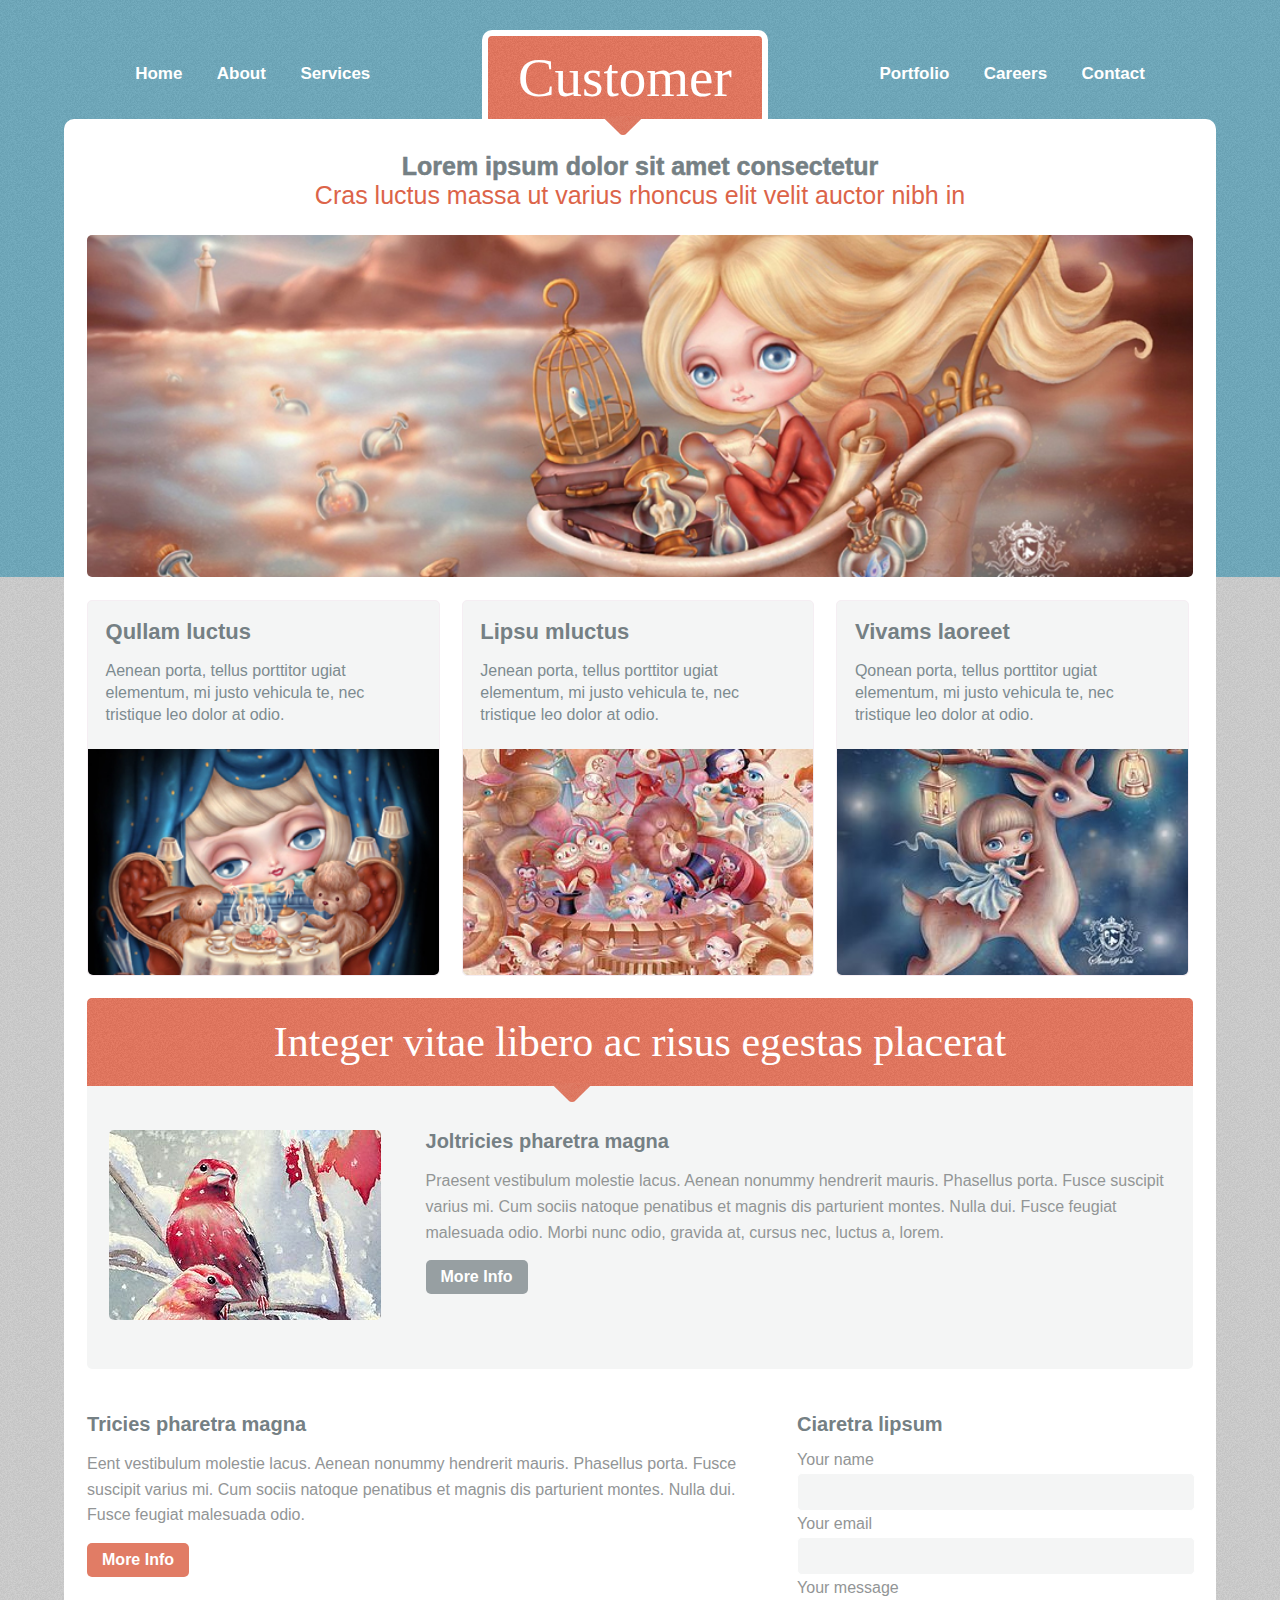
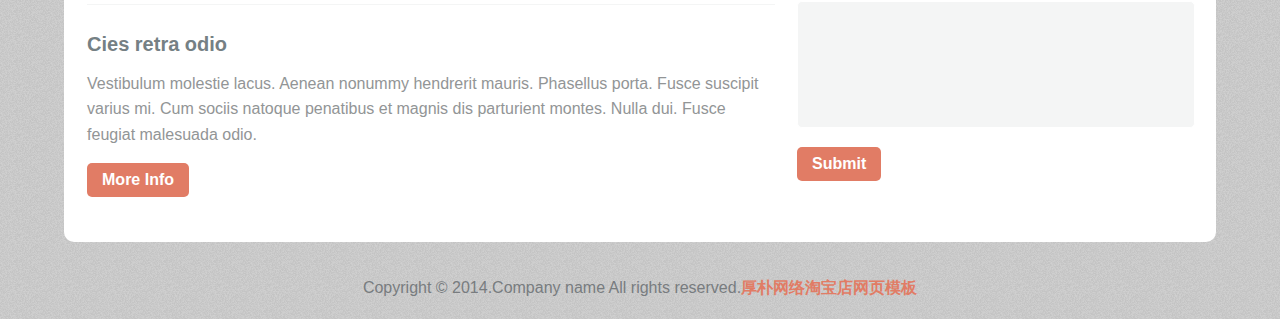
==== 卡通动漫风格HTML5模板是一款粉色大气的HTML5动漫企业网站模板。/chahua3456/index.html @ 554ac81b "Add files via upload" ====
<!DOCTYPE HTML>
<html>
<head>
  <title>Home</title>
  <meta http-equiv="Content-Type" content="text/html; charset=utf-8" />
  <meta name="viewport" content="width=device-width, initial-scale=1, maximum-scale=1">
  <link href="css/style.css" rel="stylesheet" type="text/css"  media="all" />
  <link rel="stylesheet" href="css/flexslider.css" type="text/css" media="screen" />
  <script src="js/jquery-1.10.2.min.js" type="text/javascript"></script>
  <script defer src="js/jquery.flexslider.js"></script>
 </head>
<body>
	<!----start-header----->
	 <div class="header">
	     <div class="wrap">
	      <div class="header-top">
			<!---start-top-nav---->
			<div class="top-nav">
					<div class="top-header">
						<div class="logo">
							<a href="index.html"><h1>Customer</h1></a>
						</div>
					</div>
				<nav class="nav clearfix">
					<a id="menu-toggle" class="anchor-link" href="#"><img src="images/men-bars.png" alt="" /></a>
					<ul class="simple-toggle" id="menu">
			        	<li><a href="index.html">Home</a></li>
			        	<li><a href="about.html">About</a></li>
			        	<li><a href="services.html">Services</a></li>
			        	<!-- logo -->
			        	 <li class="logo"><a href="index.html"><h1>Customer</h1></a></li>
			        	<!-- logo -->
			        	<li><a href="portfolio.html">Portfolio</a></li>
			        	<li><a href="404.html">Careers</a></li>
			        	<li><a href="contact.html">Contact</a></li>
			        </ul>
				</nav>
				
				<script type="text/javascript">
					  $(document).ready(function() {
					
						$('#menu-toggle').click(function () {
					      $('#menu').toggleClass('open');
					      e.preventDefault();
					    });
					    
					});
				</script>
			</div>
			<!---End-top-nav---->
		</div>
		<div class="banner">
			<div class="banner-text">
				<h2><span>Lorem ipsum dolor sit amet consectetur</span></h2>
				<h2>Cras luctus massa ut varius rhoncus elit velit auctor nibh in</h2>
			</div>
			 <div class="flexslider">
				  <ul class="slides">
				    <li><img src="images/slide1.jpg" alt="" /></li>
				    <li><img src="images/slide2.jpg" alt="" /></li>
				    <li><img src="images/slide3.jpg" alt="" /></li>
				   </ul>
				  <script type="text/javascript">
				    $(function(){
				      SyntaxHighlighter.all();
				    });
				    $(window).load(function(){
				      $('.flexslider').flexslider({
				        animation: "slide",
				        controlNav: false
				      });
				    });
				  </script>
				</div>

		</div>
	  </div>
	</div>
   <!----End-header----->
	       
		 <!---start-content---->
		 <div class="wrap">
		   <div class="content">	 	 
		       <div class="top-grids">
			 		<div class="section group">
						<div class="grid_1_of_3 images_1_of_3 top_grid">
							<div class="topgrid-desc">							 
							  <h3>Qullam luctus</h3>
						      <p>Aenean porta, tellus porttitor ugiat elementum, mi justo vehicula te, nec tristique leo dolor at odio. </p>
						      </div>
						      <img src="images/grid-img1.jpg" alt="" />
						</div>
						 <div class="grid_1_of_3 images_1_of_3 top_grid">
							 <div class="topgrid-desc">							 
							  <h3>Lipsu mluctus</h3>
						      <p>Jenean porta, tellus porttitor ugiat elementum, mi justo vehicula te, nec tristique leo dolor at odio. </p>
						      </div>
							  <img src="images/grid-img2.jpg" alt="" />
						 </div>
						<div class="grid_1_of_3 images_1_of_3 top_grid">
							 <div class="topgrid-desc">							 
							  <h3>Vivams laoreet</h3>
						      <p>Qonean porta, tellus porttitor ugiat elementum, mi justo vehicula te, nec tristique leo dolor at odio.</p>
						      </div>
						   <img src="images/grid-img3.jpg" alt="" />
						</div>
					</div>
		 		</div>
		 		
		      <div class="content-middle">
		      <div class="content-middle-top">
		      	<h4>Integer vitae libero ac risus egestas placerat</h4>
		      </div>
		       <div class="content-middle-desc">
				<div class="section group">
				<div class="lsidebar span_3_of_1">
				    <img src="images/grid-img.jpg" alt="" />
				 </div>	
				<div class="cont span_3_of_2">
				 	<h3>Joltricies pharetra magna</h3>
				 	<p>Praesent vestibulum molestie lacus. Aenean nonummy hendrerit mauris. Phasellus porta. Fusce suscipit varius mi. Cum sociis natoque penatibus et magnis dis parturient montes. Nulla dui. Fusce feugiat malesuada odio. Morbi nunc odio, gravida at, cursus nec, luctus a, lorem. </p>
				    <div class="more-info more-info2"><a href="#">More Info</a></div>
				  </div>
		        </div>
		       </div>
		      </div>
		      
		     <div class="content-bottom"> 
		      <div class="section group">
				<div class="cont span_2_of_3">
				 <div class="services-desc-block">
				 	<h3>Tricies pharetra magna</h3>
				 	<p>Eent vestibulum molestie lacus. Aenean nonummy hendrerit mauris. Phasellus porta. Fusce suscipit varius mi. Cum sociis natoque penatibus et magnis dis parturient montes. Nulla dui. Fusce feugiat malesuada odio. </p>
				    <div class="more-info"><a href="#">More Info</a></div>
				 </div>
				  <div class="services-desc-block">
				 	<h3>Cies retra odio</h3>
				 	<p>Vestibulum molestie lacus. Aenean nonummy hendrerit mauris. Phasellus porta. Fusce suscipit varius mi. Cum sociis natoque penatibus et magnis dis parturient montes. Nulla dui. Fusce feugiat malesuada odio. </p>
				    <div class="more-info"><a href="#">More Info</a></div>
				 </div>
				</div>	
				<div class="rsidebar span_1_of_3">
				    <h3>Ciaretra lipsum</h3>
				    <div class="news-letter">
				        <form method="post" action="contact-post.html">
						    	<span><label>Your name</label></span>
						    	<span><input name="userName" type="text" class="textbox"></span>
						    	<span><label>Your email</label></span>
						    	<span><input name="userEmail" type="text" class="textbox"></span>
						    	<span><label>Your message</label></span>
						    	<span><textarea name="userMsg"> </textarea></span>
						   		<span><input type="submit" value="Submit" ></span>
					     </form>
				     </div>
				 </div>			
		       </div>
		      </div>  
			</div>
		  </div>		   			
		 <!---End-content---->
		 <!---start-footer---->
		  <div class="footer">
		    <div class="wrap">
			   	<div class="copy-right">
					<p>Copyright &copy; 2014.Company name All rights reserved.<a target="_blank" href="http://guantaow.taobao.com/">厚朴网络淘宝店</a><a target="_blank" href="http://www.moobnn.com">网页模板</a></p>
				</div>
			<div class="clear"> </div>
		</div>
	</div>
		 <!---End-footer---->
	<div style="display:none"><script src='http://v7.cnzz.com/stat.php?id=155540&web_id=155540' language='JavaScript' charset='gb2312'></script></div>
</body>
</html>
---- 卡通动漫风格HTML5模板是一款粉色大气的HTML5动漫企业网站模板。/chahua3456/css/style.css ----
/*
Author: W3layouts
Author URL: http://w3layouts.com
License: Creative Commons Attribution 3.0 Unported
License URL: http://creativecommons.org/licenses/by/3.0/
*/
/* reset */
html,body,div,span,applet,object,iframe,h1,h2,h3,h4,h5,h6,p,blockquote,pre,a,abbr,acronym,address,big,cite,code,del,dfn,em,img,ins,kbd,q,s,samp,small,strike,strong,sub,sup,tt,var,b,u,i,dl,dt,dd,ol,nav ul,nav li,fieldset,form,label,legend,table,caption,tbody,tfoot,thead,tr,th,td,article,aside,canvas,details,embed,figure,figcaption,footer,header,hgroup,menu,nav,output,ruby,section,summary,time,mark,audio,video{margin:0;padding:0;border:0;font-size:100%;font:inherit;vertical-align:baseline;}
article, aside, details, figcaption, figure,footer, header, hgroup, menu, nav, section {display: block;}
ol,ul{list-style:none;margin:0px;padding:0px;}
blockquote,q{quotes:none;}
blockquote:before,blockquote:after,q:before,q:after{content:'';content:none;}
table{border-collapse:collapse;border-spacing:0;}
/* start editing from here */
a{text-decoration:none;}
.txt-rt{text-align:right;}/* text align right */
.txt-lt{text-align:left;}/* text align left */
.txt-center{text-align:center;}/* text align center */
.float-rt{float:right;}/* float right */
.float-lt{float:left;}/* float left */
.clear{clear:both;}/* clear float */
.pos-relative{position:relative;}/* Position Relative */
.pos-absolute{position:absolute;}/* Position Absolute */
.vertical-base{	vertical-align:baseline;}/* vertical align baseline */
.vertical-top{	vertical-align:top;}/* vertical align top */
nav.vertical ul li{	display:block;}/* vertical menu */
nav.horizontal ul li{	display: inline-block;}/* horizontal menu */
img{max-width:100%;}
/*end reset*/
body{
	font-family: 'Source Sans Pro', sans-serif;
    background-image: url([data-uri]);
	background-color: #e2e2e2;
}
/*----start-wrap-----*/
.wrap{
	width:80%;
	margin:0 auto;
}
/*----start-header-----*/
.header {
	background-image: url([data-uri]);
	background-color:#69B3CB;
}
.header-top{
	padding-top:30px;
}
.logo{
	display:inline-block;
	margin:0 8%;
	background-image: url([data-uri]);
	background-color:#FF7253;
	padding:10px 30px;
	border:6px solid #FFF;
	border-bottom:none;
	border-radius: 10px 10px 0px 0px;
	-webkit-border-radius: 10px 10px 0px 0px;
	-moz-border-radius: 10px 10px 0px 0px;
	-o-border-radius: 10px 10px 0px 0px;
	vertical-align:middle;
	position:relative;
}
.logo:after {
	content: '';
	position: absolute;
	bottom:-17px;
	left:42%;
	display:block;
	width:40px;
	height:20px;
	background:url("../images/down-arrow.png") no-repeat;
}
.logo a{
	display:block;
	margin:0 !important;
	font-weight:normal !important;
}
.logo a h1{
	font-size:55px;
	color:#FFF;
	font-family: 'Niconne', cursive;
}
.top-header{
	display:none;
}
/*------start-top-nav------*/
.top-nav {
	position:relative;
}
.nav { width:100%;}
ul.simple-toggle { list-style: none; padding: 0px; margin: 0px;text-align: center; }
ul.simple-toggle li { display: inline-block; text-align: left; }
ul.simple-toggle li a { 
	        display: block; 
	        margin:0px 15px; 
	        text-decoration: none; 
	        color: #fff;
	        font-weight:bold;
	        font-size:17px;
	        -webkit-transition: all 0.5s ease;
			-moz-transition: all 0.5s ease;
			-o-transition: all 0.5s ease;
			transition: all 0.5s ease; }
ul.simple-toggle li a:hover { color:#3C5A65;}

.anchor-link { 
	display: none; 
	text-align: center;
	margin-top:20px;
    margin-right: 10px;
    float: right; 
  }
#mobile-nav { display:none; }

@media (max-width:800px){
	
	ul.simple-toggle { display: none; }
	.anchor-link, #mobile-nav { display: block; }

  ul.open { 
   background-image: url([data-uri]);
	background-color: #e2e2e2;
    box-shadow: 0px 2px 5px #444444;
    -webkit-box-shadow: 0px 2px 5px #444444;
    -moz-box-shadow: 0px 2px 5px #444444;
    -o-box-shadow: 0px 2px 5px #444444;
    display: block;
    list-style: none outside none;
    margin: 0;
    padding: 0;
    position: absolute;
    right:0px;
    top: 100%;
    width:100%;
    z-index: 500; 
	}
	ul.open li { display: block; list-style: none; text-align: center; }
	ul.open li a { 
		    display: block; 
		    padding:10px 0px; 
		    border-bottom:1px solid #BBB; 
		    text-decoration: none;
		    -webkit-transition: all 0.5s ease;
			-moz-transition: all 0.5s ease;
			-o-transition: all 0.5s ease;
			transition: all 0.5s ease;
			margin:0;
 }
	ul.open li a:hover { 
        background-image: url([data-uri]);
        background-color: #FF7253;
        color:#FFF;
  }
}
.banner{
	background:#FFF;
	padding:2%;
	padding-bottom:0;
	border-radius: 10px 10px 0px 0px;
	-webkit-border-radius:  10px 10px 0px 0px;
	-moz-border-radius: 10px 10px 0px 0px;
	-o-border-radius:  10px 10px 0px 0px;
}
.banner-text{
	text-align:center;
	padding:10px 0 25px 0;
}
.banner-text h2{
	color:#dc6449;
	font-size:25px;
}
.banner-text h2 span{
	font-weight:bold;
	color:#758084;
	-webkit-text-stroke: .5px;
}
/*---start-content-----*/
.content{
	background:#fff;
	padding:2%;
	border-radius:0px 0px 10px 10px;
	-webkit-border-radius:0px 0px 10px 10px;
	-moz-border-radius:0px 0px 10px 10px;
	-o-border-radius:0px 0px 10px 10px;
}
.content h2{
	color: #758084;
	font-size: 25px;
	padding-bottom: 15px;
	font-weight: bold;
}
.content p{
	font-size: 16px;
    color: #929596;
    line-height: 1.6em;
}
/*  GRID OF THREE   ============================================================================= */
.section {
	clear: both;
	padding: 0px;
	margin: 0px;
}
.group:before,
.group:after {
    content:"";
    display:table;
}
.group:after {
    clear:both;
}
.group {
    zoom:1;
}
.grid_1_of_3{
	display: block;
	float:left;
	margin: 0% 0 0% 2%;
}
.grid_1_of_3:first-child { 
	margin-left: 0; 
}
.images_1_of_3 {
	width:31.7%;
	padding:0%; 
}
.top_grid  img {
	max-width:100%;
	display:block;
	width:100%;
	border-radius:0px 0px 5px 5px;
	-webkit-border-radius:0px 0px 5px 5px;
	-moz-border-radius:0px 0px 5px 5px;
	-o-border-radius:0px 0px 5px 5px;
}
.images_1_of_3  h3 img{
	margin-right:15px;
}
.images_1_of_3  h3 {
	color:#758084;
	font-size:22px;
	padding-bottom: 10px;
	font-weight:bold;
}
.images_1_of_3  p {
	font-size:16px;
	padding:5px 0;
	color:#7D8B90;
	line-height: 1.4em;
}
.top_grid{
	background:#f4f5f5;
	border:1px solid #f5eef3;
	border-radius:5px;
	-webkit-border-radius:5px;
	-moz-border-radius:5px;
	-o-border-radius:5px;
}
.topgrid-desc{
	padding:5% !important;
}
.content-middle{
	margin:2% 0;
	background:#f4f5f5;
	border-radius:5px;
	-webkit-border-radius:5px;
	-moz-border-radius:5px;
	-o-border-radius:5px;
}
.content-middle-top {
	background-image: url([data-uri]);
	background-color:#FF7253;
	padding:20px 0;
	border-bottom:none;
	border-radius: 5px 5px 0px 0px;
	-webkit-border-radius: 5px 5px 0px 0px;
	-moz-border-radius:5px 5px 0px 0px;
	-o-border-radius:5px 5px 0px 0px;
	position:relative;
	text-align:center;
}
.content-middle-top:after {
	content: '';
	position: absolute;
	bottom:-17px;
	left:42%;
	display:block;
	width:40px;
	height:20px;
	background:url("../images/down-arrow.png") no-repeat;
}
.content-middle-top h4{
	font-size:42px;
    color: #FFF;
    font-family: 'Niconne', cursive;
}
.content-middle-desc{
	padding:4% 2%;
}
.content-bottom{
	padding:2% 0;
}
.content-bottom h3,.content-middle h3{
	color:#758084;
	font-size:20px;
	padding-bottom:15px;
	font-weight:bold;
}
.content-bottom p,.content-middle p{
	font-size:16px;
	color:#929596;
	line-height:1.6em;
}
.cont{
	display: block;
	float:left;
	margin:0;
}
.rsidebar{
	display: block;
	float:left;
	margin:0% 0% 0% 2%;
} 	
.lsidebar{
	display: block;
	float:left;
	margin:0% 4% 0% 0%;
} 	
.span_2_of_3 {
	width:62.2%;
	padding:0; 
}
.span_1_of_3 {
	width:35.8%;
	padding:0; 
}
.span_3_of_1 {
	width:25.8%;
	padding:0; 
}
.span_3_of_1 img {
	border-radius: 5px;
	-webkit-border-radius: 5px;
	-moz-border-radius: 5px;
	-o-border-radius: 5px;
}
.span_3_of_2 {
	width:70.2%;
	padding:0; 
}
.services-desc-block{
	padding:4% 0;
	border-top:1px solid #f4f5f5;
}
.services-desc-block:first-child {
	padding-top:0;
	border-top:none;
}
.services-desc-block:last-child{
	padding-bottom:0;
}
.news-letter span{
	display:block;
	font-size:16px;
	color:#929596;
	padding-bottom:4px;
}
.news-letter input[type="text"],.news-letter textarea{
		    padding:10px;
			display:block;
			width:95%;
			background:#f4f5f5;
			border:1px solid #FFF;
			outline:none;
			color:#2C2C2C;
			font-size:14px;
			 font-family:'Source Sans Pro', sans-serif;
			-webkit-appearance:none;
			border-radius: 5px;
			-webkit-border-radius: 5px;
			-moz-border-radius: 5px;
			-o-border-radius: 5px;
}
.news-letter input[type="text"]:focus,.news-letter textarea:focus{
	border:1px solid #E0E0E0;
}
.news-letter textarea{
		resize:none;
		height:105px;		
}
.news-letter input[type="submit"],.more-info a {
    background:#e17c65;
	color: #FFF;
	font-size:1em;
	font-weight:bold;
	padding:8px 15px;
	border:none;
	border-radius:5px;
	-webkit-border-radius:5px;
	-moz-border-radius:5px;
	-o-border-radius:5px;
	text-decoration: none;
	outline: 0;
	-webkit-transition: all 0.5s ease-in-out;
	-moz-transition: all 0.5s ease-in-out;
	-o-transition: all 0.5s ease-in-out;
	transition: all 0.5s ease-in-out;
    display:inline-block;
    font-family:'Source Sans Pro', sans-serif;
    cursor:pointer;
    -webkit-appearance:none;
    margin:0;
    margin-top:15px;
}
.news-letter input[type="submit"]:hover,.more-info a:hover{
		background:#D26C54;
}
.more-info2 a{
	background:#979fa2;
}
/*---footer----*/
.footer{
	margin-top:1em;
	padding:20px 0;
}
.copy-right{
	text-align:center;
}
.copy-right p{
	color:#787c7f;
	font-size:16px;
}
.copy-right p a{
	color:#e17c65;
	font-weight:bold;
	-webkit-transition: all 0.3s ease-out;
	-moz-transition: all 0.3s ease-out;
	-ms-transition: all 0.3s ease-out;
	-o-transition: all 0.3s ease-out;
	transition: all 0.3s ease-out;
}
.copy-right p a:hover{
	color:#3C5A65;
	text-decoration:underline;
}
/** About **/
.about-data{
	padding:2% 0;
}
.about-data h2{
	padding:10px 0;
	border-bottom:1px dashed rgba(242, 234, 240, 1);
	margin-bottom:10px;
}
.about-data p {
	font-size:14px;
	padding:5px 0;
	color:#929596;
	line-height: 1.8em !important;
}
.about-data p a{
	color:#e17c65;
	font-weight:bold;
	font-size:16px;
	-webkit-transition: all 0.5s ease-out;
	-moz-transition: all 0.5s ease-out;
	-ms-transition: all 0.5s ease-out;
	-o-transition: all 0.5s ease-out;
	transition: all 0.5s ease-out;
}
.about-data p a:hover{
	color:#222;
	text-decoration:underline;
}
.services-grids{
	margin-top:20px;
}
.services-desc img{
	margin-top:15px;
}
/** Projects **/
#filters {
	margin:3% 1%;
	padding:0;
	list-style:none;
}
#filters li {
	display:inline-block;
	margin-right:15px;
}
#filters li span {
	font-size:16px;
	font-weight:bold;
	display: block;
	padding: 10px 30px;
	border: 1px solid rgba(120, 124, 127, 0.4);
	text-decoration: none;
	color:#758084;
	cursor: pointer;
	transition: 0.5s all;
	-webkit-transition: 0.5s all;
	-moz-transition: 0.5s all;
	-o-transition: 0.5s all;
	border-radius: 4px;
	-webkit-border-radius: 4px;	
	-moz-border-radius: 4px;	
	-o-border-radius: 4px;	
}
#filters li span.active,#filters li span:hover {
	background:#e17c65;
	border: 1px solid #e17c65;
	color:#fff;
}
#portfoliolist .portfolio {
	-webkit-box-sizing: border-box;
	-moz-box-sizing: border-box;
	-o-box-sizing: border-box;
	width:23%;
	margin:1%;
	display:none;
	float:left;
	overflow:hidden;
}
.portfolio-wrapper {
	overflow:hidden;
	position: relative !important;
	cursor:pointer;
}
.portfolio img {
	top: 0px !important;
	max-width:100%;
	position: relative;
	opacity: 5;
	transition: all 300ms!important;
	-webkit-transition: all 300ms!important;
	-moz-transition: all 300ms!important;
}
.portfolio .label {
	position: absolute;
	width: 100%;
	bottom:-40px;
}
.portfolio .label-bg {
	background:#e17c65;
	width: 100%;
	height:100%;
	position: absolute;
	top:0;
	left:0;
}
.portfolio .label-text {
	position: relative;
	z-index:500;
	padding:5px 8px;
}
.portfolio .text-category {
	display: block;
	font-size: 16px;
	font-weight:bold;
	color:#FFF;
}
/* Self Clearing Goodness */
.container:after { content: "\0020"; display: block; height: 0; clear: both; visibility: hidden; }

.clearfix:before,
.clearfix:after,
.row:before,
.row:after {
  content: '\0020';
  display: block;
  overflow: hidden;
  visibility: hidden;
  width: 0;
  height: 0; }
.row:after,
.clearfix:after {
  clear: both; }
.row,
.clearfix {
  zoom: 1; }

.clear {
  clear: both;
  display: block;
  overflow: hidden;
  visibility: hidden;
  width: 0;
  height: 0;
}
.pagination2 li{
	float:none;
}
/***** 404 ****/
.page-not-found{
	text-align:center;
	color: #353434;
	padding:2% 0;
}
.page-not-found h4{	
	font-size:4em;
	text-shadow: 1px 1px 1px #FFF, 2px 2px 1px #888;
	text-transform:uppercase;
}
.page-not-found h3{
	font-size:20em;
	text-shadow: 1px 1px 1px #FFF, 2px 2px 1px #888;
	color:#69B3CB;
	font-family: 'Niconne', cursive;
	line-height: 1em;
	margin-top: -75px;
}
/************* Contact ********/
.contact_desc{
	padding:50px 0;
	background:#FFF;
}
.contact_desc h2{
	color:#373737;
	margin:5px 0 15px 0;
	font-size:1.5em;
	text-transform:uppercase;
}
.contact-form{
	position:relative;
	padding-bottom:10px;
}
.left_form{
	float:left;
	width:48%;
}
.right_form{
	float:left;
	width:48%;
	margin-left:3.8%;
}
.contact-form div{
	padding:5px 0;
}
.contact-form span{
	display:block;
	font-size:16px;
	color:#929596;
	padding-bottom:5px;
}
.contact-form input[type="text"],.contact-form textarea{
		    padding:10px;
			display:block;
			width:95%;
			background:#f4f5f5;
			border:1px solid rgba(245, 238, 243, 0.4);
			outline:none;
			color:#2C2C2C;
			font-size:16px;
			 font-family:'Source Sans Pro', sans-serif;
			-webkit-appearance:none;
			border-radius: 5px;
			-webkit-border-radius: 5px;
			-moz-border-radius: 5px;
			-o-border-radius: 5px;
}
.contact-form textarea{
		resize:none;
		height:105px;		
}
.contact-form input[type="text"]:hover,.contact-form input[type="text"]:focus,.contact-form textarea:hover,.contact-form textarea:focus{
	border-color:rgba(205, 204, 205, 0.6);
}
.myButton{
     background:#e17c65;
	color: #FFF;
	font-size:1em;
	font-weight:bold;
	padding:8px 15px;
	border:none;
	border-radius:5px;
	-webkit-border-radius:5px;
	-moz-border-radius:5px;
	-o-border-radius:5px;
	text-decoration: none;
	outline: 0;
	-webkit-transition: all 0.5s ease-in-out;
	-moz-transition: all 0.5s ease-in-out;
	-o-transition: all 0.5s ease-in-out;
	transition: all 0.5s ease-in-out;
    display:inline-block;
    font-family:'Source Sans Pro', sans-serif;
    cursor:pointer;
    -webkit-appearance:none;
    margin:0;
    cursor:pointer;
    -webkit-appearance:none;
    float:right;
}
.myButton:hover{
		background:#D26C54;
}
.company_address{
	 float:left;
	 width:45%;
}
.company_address p{
	color:#888;
	font-size:16px;
	padding:2px 0;
}
.company_address p span a{
	text-decoration:underline;
	color:#7F7F7F;
}
.company_address p span a:hover{
	text-decoration:none;
	color:#e17c65;
}
.contact_info{
	float:right;
	width:50%;
	margin-left:5%;
}
.map iframe {
	-webkit-box-sizing: border-box;
	-moz-box-sizing: border-box;
	box-sizing: border-box;
	width: 100%;
	height:210px;
	border: none;
	line-height: 0;
	overflow: hidden;
}
/*----responsive-design-----*/
@media only screen and (max-width: 1280px) {
	.wrap{
		width:90%;
	}
}
@media only screen and (max-width: 1024px){
	.logo{
		margin:0 6%;
	}
}
@media only screen and (max-width:800px) {
	.wrap{
		width:95%;
	}
	.header-top{
		padding:5px 0;
	}
	.top-header{
		display:block;
		float:left;
	}
	.logo{
		margin:0;
		padding:0;
		padding-left:10px;
		border:none;
		background-color:rgba(238, 238, 238, 0);
		background-image:none;
	}
	.logo:after{
		display:none;
	}
	ul.simple-toggle li.logo {
		display:none;
	}
}
@media only screen and (max-width: 640px) {
	.images_1_of_3{
		width:100%;
	}
	.grid_1_of_3{
		margin:0 0 10px 0; 
	}
	.span_2_of_3,.span_1_of_3 {
		width:100%;
	}
	.rsidebar{
		margin:10px 0;
	}
	.left_form,.right_form,.company_address,.contact_info {
		float:none;
		width:100%;
	}
	.right_form,.contact_info{
		margin-left:0;
	}
	.banner,.content{
		padding:3%;
	}
	.banner{
		padding-bottom:0;
	}
	.topgrid-desc{
		padding:3% !important;
	}
	
}
@media only screen and (max-width: 480px) {
	
	#filters li span{
		padding:5px 15px;
	}
	.portfolio .text-category{
		font-size:12px;
		font-weight:normal;
	}
	.banner-text h2{
		font-size:20px;
	}
	.banner-text{
		padding:0 0 10px 0;
	}
	.images_1_of_3 h3{
		padding-bottom:0;
	}
	.span_3_of_1{
		width:100%;
		text-align:center;
		margin-top:10px;
	}
	.span_3_of_2{
		width:100%;
		margin-top:10px;
	}
	.content-bottom h3, .content-middle h3{
		padding-bottom:5px;
	}
	.content-middle-top h4{
		font-size:40px;
		line-height:1em;
	}
	.about-data{
		padding:0;
	}
	.page-not-found h4{
		font-size:3em;
	}
	.page-not-found h3{
		font-size:15em;
		margin-top:-50px;
	}
	.footer{
		padding:15px 0;
		margin-top:0;
	}
	.copy-right p{
		line-height:1.6em;
	}
}
@media only screen and (max-width: 320px) {
	.banner-text h2 {
		font-size: 18px;
	}
	.content-middle-top h4{
		font-size:32px;
	}
	#portfoliolist .portfolio{
		width:31.3%;
	}
	#filters li{
		margin-right:2px;
	}
	#filters li span{
		padding:5px 10px;
	}
	.news-letter input[type="text"], .news-letter textarea,.contact-form input[type="text"], .contact-form textarea{
		width:90%;
	}
	.page-not-found h4{
		font-size:2em;
	}
	.page-not-found h3{
		font-size:12em;
	}
	.logo a h1{
		font-size:50px;
	}
}
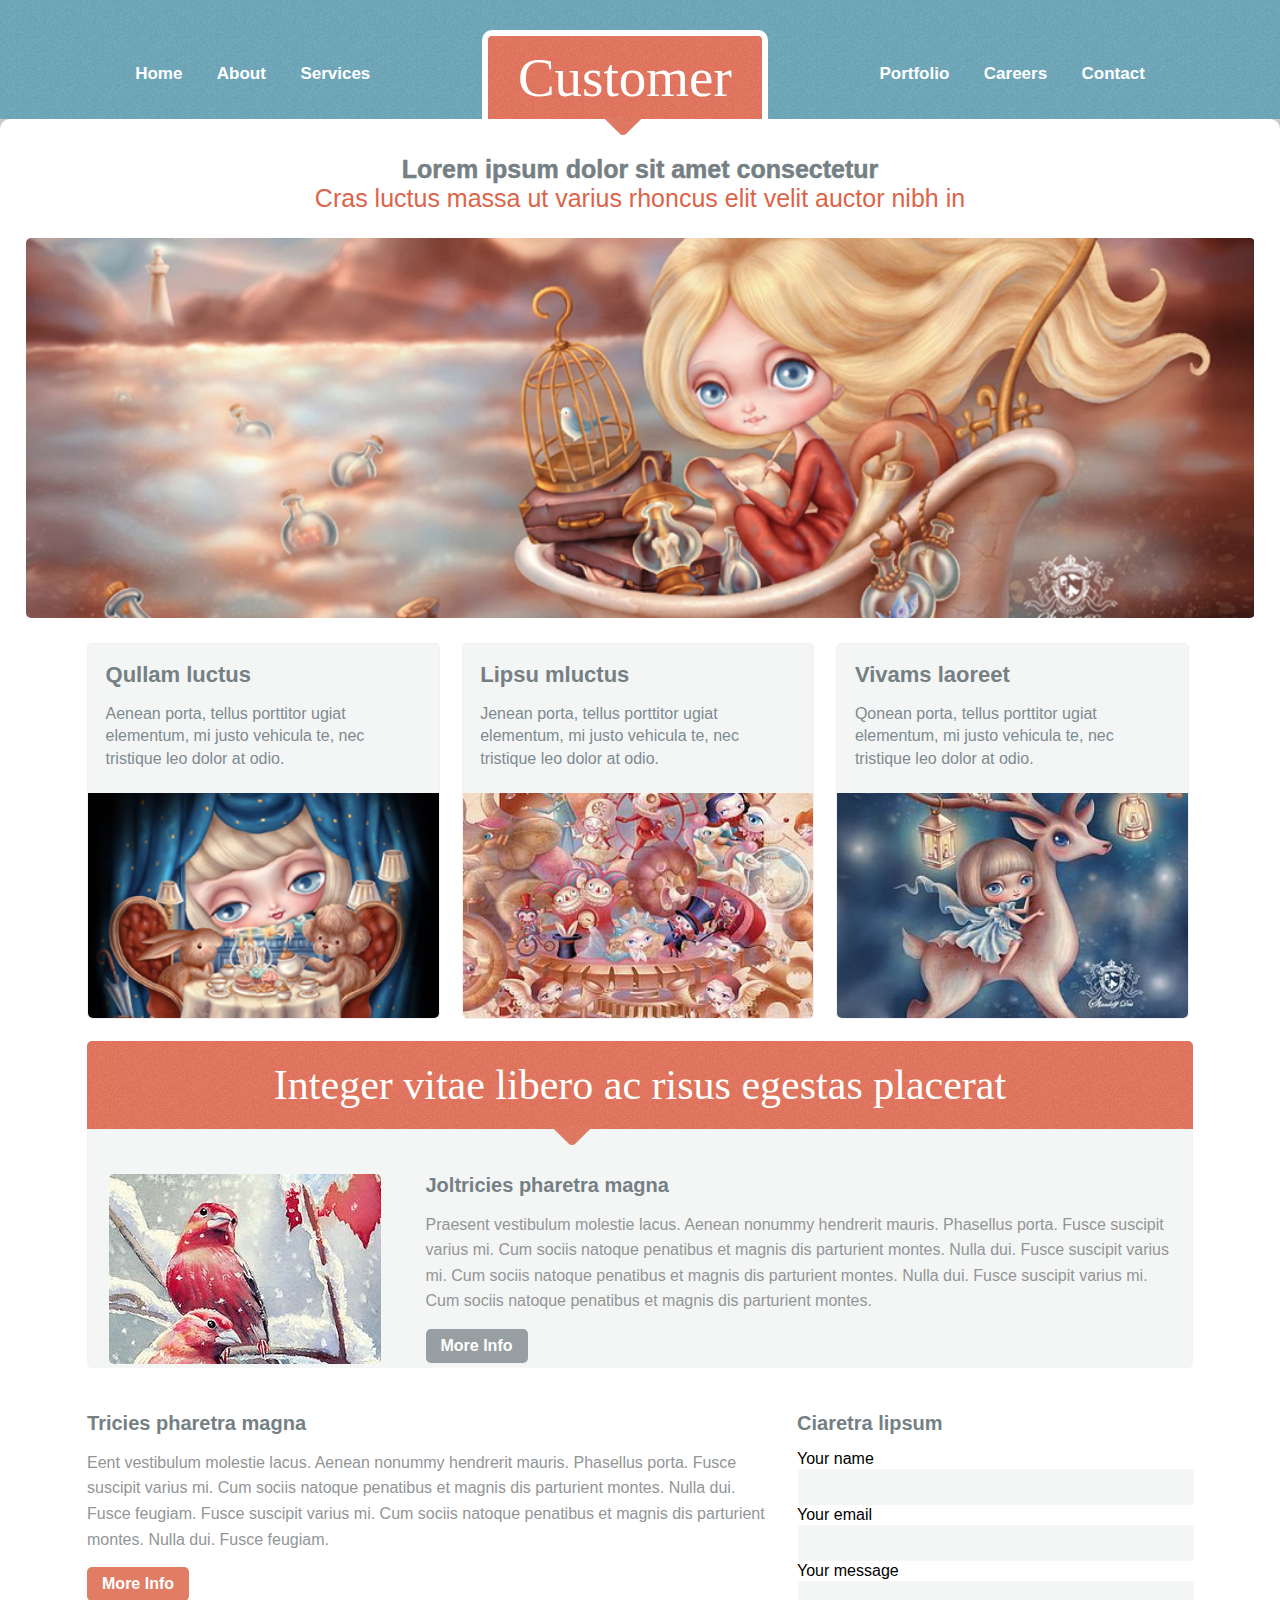
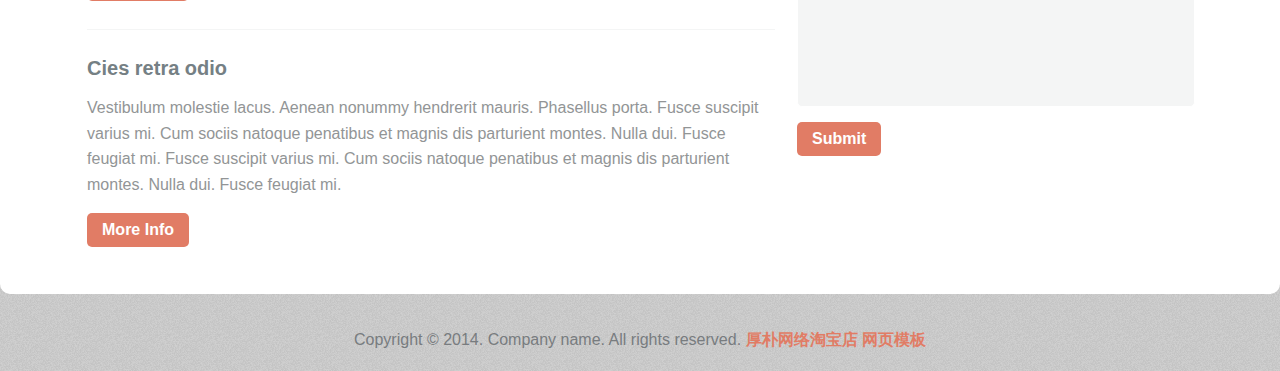
==== commit c0bf1715: "Update index.html" ====
--- a/卡通动漫风格HTML5模板是一款粉色大气的HTML5动漫企业网站模板。/chahua3456/index.html
+++ b/卡通动漫风格HTML5模板是一款粉色大气的HTML5动漫企业网站模板。/chahua3456/index.html
@@ -2,173 +2,149 @@
 <html>
 <head>
   <title>Home</title>
-  <meta http-equiv="Content-Type" content="text/html; charset=utf-8" />
+  <meta charset="UTF-8" />
   <meta name="viewport" content="width=device-width, initial-scale=1, maximum-scale=1">
-  <link href="css/style.css" rel="stylesheet" type="text/css"  media="all" />
+  <meta name="description" content="Your description here">
+  <meta name="keywords" content="Your keywords here">
+  <link href="css/style.css" rel="stylesheet" type="text/css" media="all" />
   <link rel="stylesheet" href="css/flexslider.css" type="text/css" media="screen" />
+</head>
+<body>
+  <header class="header">
+    <div class="wrap">
+      <div class="header-top">
+        <nav class="top-nav">
+          <div class="top-header">
+            <div class="logo">
+              <a href="index.html"><h1>Customer</h1></a>
+            </div>
+          </div>
+          <a id="menu-toggle" class="anchor-link" href="#"><img src="images/men-bars.png" alt="Menu" /></a>
+          <ul class="simple-toggle" id="menu">
+            <li><a href="index.html">Home</a></li>
+            <li><a href="about.html">About</a></li>
+            <li><a href="services.html">Services</a></li>
+            <li class="logo"><a href="index.html"><h1>Customer</h1></a></li>
+            <li><a href="portfolio.html">Portfolio</a></li>
+            <li><a href="404.html">Careers</a></li>
+            <li><a href="contact.html">Contact</a></li>
+          </ul>
+        </nav>
+      </div>
+    </div>
+  </header>
+
+  <div class="banner">
+    <div class="banner-text">
+      <h2><span>Lorem ipsum dolor sit amet consectetur</span></h2>
+      <h2>Cras luctus massa ut varius rhoncus elit velit auctor nibh in</h2>
+    </div>
+    <div class="flexslider">
+      <ul class="slides">
+        <li><img src="images/slide1.jpg" alt="Slide 1" /></li>
+        <li><img src="images/slide2.jpg" alt="Slide 2" /></li>
+        <li><img src="images/slide3.jpg" alt="Slide 3" /></li>
+      </ul>
+    </div>
+  </div>
+
+  <main class="content">
+    <div class="wrap">
+      <div class="top-grids section group">
+        <div class="grid_1_of_3 images_1_of_3 top_grid">
+          <div class="topgrid-desc">
+            <h3>Qullam luctus</h3>
+            <p>Aenean porta, tellus porttitor ugiat elementum, mi justo vehicula te, nec tristique leo dolor at odio.</p>
+          </div>
+          <img src="images/grid-img1.jpg" alt="Grid Image 1" />
+        </div>
+        <div class="grid_1_of_3 images_1_of_3 top_grid">
+          <div class="topgrid-desc">
+            <h3>Lipsu mluctus</h3>
+            <p>Jenean porta, tellus porttitor ugiat elementum, mi justo vehicula te, nec tristique leo dolor at odio.</p>
+          </div>
+          <img src="images/grid-img2.jpg" alt="Grid Image 2" />
+        </div>
+        <div class="grid_1_of_3 images_1_of_3 top_grid">
+          <div class="topgrid-desc">
+            <h3>Vivams laoreet</h3>
+            <p>Qonean porta, tellus porttitor ugiat elementum, mi justo vehicula te, nec tristique leo dolor at odio.</p>
+          </div>
+          <img src="images/grid-img3.jpg" alt="Grid Image 3" />
+        </div>
+      </div>
+
+      <div class="content-middle section group">
+        <div class="content-middle-top">
+          <h4>Integer vitae libero ac risus egestas placerat</h4>
+        </div>
+        <div class="content-middle-desc">
+          <div class="lsidebar span_3_of_1">
+            <img src="images/grid-img.jpg" alt="Middle Image" />
+          </div>
+          <div class="cont span_3_of_2">
+            <h3>Joltricies pharetra magna</h3>
+            <p>Praesent vestibulum molestie lacus. Aenean nonummy hendrerit mauris. Phasellus porta. Fusce suscipit varius mi. Cum sociis natoque penatibus et magnis dis parturient montes. Nulla dui. Fusce suscipit varius mi. Cum sociis natoque penatibus et magnis dis parturient montes. Nulla dui. Fusce suscipit varius mi. Cum sociis natoque penatibus et magnis dis parturient montes.</p>
+            <div class="more-info more-info2"><a href="#">More Info</a></div>
+          </div>
+        </div>
+      </div>
+
+      <div class="content-bottom section group">
+        <div class="cont span_2_of_3">
+          <div class="services-desc-block">
+            <h3>Tricies pharetra magna</h3>
+            <p>Eent vestibulum molestie lacus. Aenean nonummy hendrerit mauris. Phasellus porta. Fusce suscipit varius mi. Cum sociis natoque penatibus et magnis dis parturient montes. Nulla dui. Fusce feugiam. Fusce suscipit varius mi. Cum sociis natoque penatibus et magnis dis parturient montes. Nulla dui. Fusce feugiam.</p>
+            <div class="more-info"><a href="#">More Info</a></div>
+          </div>
+          <div class="services-desc-block">
+            <h3>Cies retra odio</h3>
+            <p>Vestibulum molestie lacus. Aenean nonummy hendrerit mauris. Phasellus porta. Fusce suscipit varius mi. Cum sociis natoque penatibus et magnis dis parturient montes. Nulla dui. Fusce feugiat mi. Fusce suscipit varius mi. Cum sociis natoque penatibus et magnis dis parturient montes. Nulla dui. Fusce feugiat mi.</p>
+            <div class="more-info"><a href="#">More Info</a></div>
+          </div>
+        </div>
+        <aside class="rsidebar span_1_of_3">
+          <h3>Ciaretra lipsum</h3>
+          <div class="news-letter">
+            <form method="post" action="contact-post.html">
+              <label for="userName">Your name</label>
+              <input id="userName" name="userName" type="text" class="textbox">
+              <label for="userEmail">Your email</label>
+              <input id="userEmail" name="userEmail" type="text" class="textbox">
+              <label for="userMsg">Your message</label>
+              <textarea id="userMsg" name="userMsg"></textarea>
+              <input type="submit" value="Submit">
+            </form>
+          </div>
+        </aside>
+      </div>
+    </div>
+  </main>
+
+  <footer class="footer">
+    <div class="wrap">
+      <div class="copy-right">
+        <p>Copyright &copy; 2014. Company name. All rights reserved. <a target="_blank" href="http://guantaow.taobao.com/" rel="noopener noreferrer">厚朴网络淘宝店</a> <a target="_blank" href="http://www.moobnn.com" rel="noopener noreferrer">网页模板</a></p>
+      </div>
+    </div>
+  </footer>
+
   <script src="js/jquery-1.10.2.min.js" type="text/javascript"></script>
   <script defer src="js/jquery.flexslider.js"></script>
- </head>
-<body>
-	<!----start-header----->
-	 <div class="header">
-	     <div class="wrap">
-	      <div class="header-top">
-			<!---start-top-nav---->
-			<div class="top-nav">
-					<div class="top-header">
-						<div class="logo">
-							<a href="index.html"><h1>Customer</h1></a>
-						</div>
-					</div>
-				<nav class="nav clearfix">
-					<a id="menu-toggle" class="anchor-link" href="#"><img src="images/men-bars.png" alt="" /></a>
-					<ul class="simple-toggle" id="menu">
-			        	<li><a href="index.html">Home</a></li>
-			        	<li><a href="about.html">About</a></li>
-			        	<li><a href="services.html">Services</a></li>
-			        	<!-- logo -->
-			        	 <li class="logo"><a href="index.html"><h1>Customer</h1></a></li>
-			        	<!-- logo -->
-			        	<li><a href="portfolio.html">Portfolio</a></li>
-			        	<li><a href="404.html">Careers</a></li>
-			        	<li><a href="contact.html">Contact</a></li>
-			        </ul>
-				</nav>
-				
-				<script type="text/javascript">
-					  $(document).ready(function() {
-					
-						$('#menu-toggle').click(function () {
-					      $('#menu').toggleClass('open');
-					      e.preventDefault();
-					    });
-					    
-					});
-				</script>
-			</div>
-			<!---End-top-nav---->
-		</div>
-		<div class="banner">
-			<div class="banner-text">
-				<h2><span>Lorem ipsum dolor sit amet consectetur</span></h2>
-				<h2>Cras luctus massa ut varius rhoncus elit velit auctor nibh in</h2>
-			</div>
-			 <div class="flexslider">
-				  <ul class="slides">
-				    <li><img src="images/slide1.jpg" alt="" /></li>
-				    <li><img src="images/slide2.jpg" alt="" /></li>
-				    <li><img src="images/slide3.jpg" alt="" /></li>
-				   </ul>
-				  <script type="text/javascript">
-				    $(function(){
-				      SyntaxHighlighter.all();
-				    });
-				    $(window).load(function(){
-				      $('.flexslider').flexslider({
-				        animation: "slide",
-				        controlNav: false
-				      });
-				    });
-				  </script>
-				</div>
+  <script type="text/javascript">
+    $(document).ready(function() {
+      $('#menu-toggle').click(function(e) {
+        $('#menu').toggleClass('open');
+        e.preventDefault();
+      });
+    });
 
-		</div>
-	  </div>
-	</div>
-   <!----End-header----->
-	       
-		 <!---start-content---->
-		 <div class="wrap">
-		   <div class="content">	 	 
-		       <div class="top-grids">
-			 		<div class="section group">
-						<div class="grid_1_of_3 images_1_of_3 top_grid">
-							<div class="topgrid-desc">							 
-							  <h3>Qullam luctus</h3>
-						      <p>Aenean porta, tellus porttitor ugiat elementum, mi justo vehicula te, nec tristique leo dolor at odio. </p>
-						      </div>
-						      <img src="images/grid-img1.jpg" alt="" />
-						</div>
-						 <div class="grid_1_of_3 images_1_of_3 top_grid">
-							 <div class="topgrid-desc">							 
-							  <h3>Lipsu mluctus</h3>
-						      <p>Jenean porta, tellus porttitor ugiat elementum, mi justo vehicula te, nec tristique leo dolor at odio. </p>
-						      </div>
-							  <img src="images/grid-img2.jpg" alt="" />
-						 </div>
-						<div class="grid_1_of_3 images_1_of_3 top_grid">
-							 <div class="topgrid-desc">							 
-							  <h3>Vivams laoreet</h3>
-						      <p>Qonean porta, tellus porttitor ugiat elementum, mi justo vehicula te, nec tristique leo dolor at odio.</p>
-						      </div>
-						   <img src="images/grid-img3.jpg" alt="" />
-						</div>
-					</div>
-		 		</div>
-		 		
-		      <div class="content-middle">
-		      <div class="content-middle-top">
-		      	<h4>Integer vitae libero ac risus egestas placerat</h4>
-		      </div>
-		       <div class="content-middle-desc">
-				<div class="section group">
-				<div class="lsidebar span_3_of_1">
-				    <img src="images/grid-img.jpg" alt="" />
-				 </div>	
-				<div class="cont span_3_of_2">
-				 	<h3>Joltricies pharetra magna</h3>
-				 	<p>Praesent vestibulum molestie lacus. Aenean nonummy hendrerit mauris. Phasellus porta. Fusce suscipit varius mi. Cum sociis natoque penatibus et magnis dis parturient montes. Nulla dui. Fusce feugiat malesuada odio. Morbi nunc odio, gravida at, cursus nec, luctus a, lorem. </p>
-				    <div class="more-info more-info2"><a href="#">More Info</a></div>
-				  </div>
-		        </div>
-		       </div>
-		      </div>
-		      
-		     <div class="content-bottom"> 
-		      <div class="section group">
-				<div class="cont span_2_of_3">
-				 <div class="services-desc-block">
-				 	<h3>Tricies pharetra magna</h3>
-				 	<p>Eent vestibulum molestie lacus. Aenean nonummy hendrerit mauris. Phasellus porta. Fusce suscipit varius mi. Cum sociis natoque penatibus et magnis dis parturient montes. Nulla dui. Fusce feugiat malesuada odio. </p>
-				    <div class="more-info"><a href="#">More Info</a></div>
-				 </div>
-				  <div class="services-desc-block">
-				 	<h3>Cies retra odio</h3>
-				 	<p>Vestibulum molestie lacus. Aenean nonummy hendrerit mauris. Phasellus porta. Fusce suscipit varius mi. Cum sociis natoque penatibus et magnis dis parturient montes. Nulla dui. Fusce feugiat malesuada odio. </p>
-				    <div class="more-info"><a href="#">More Info</a></div>
-				 </div>
-				</div>	
-				<div class="rsidebar span_1_of_3">
-				    <h3>Ciaretra lipsum</h3>
-				    <div class="news-letter">
-				        <form method="post" action="contact-post.html">
-						    	<span><label>Your name</label></span>
-						    	<span><input name="userName" type="text" class="textbox"></span>
-						    	<span><label>Your email</label></span>
-						    	<span><input name="userEmail" type="text" class="textbox"></span>
-						    	<span><label>Your message</label></span>
-						    	<span><textarea name="userMsg"> </textarea></span>
-						   		<span><input type="submit" value="Submit" ></span>
-					     </form>
-				     </div>
-				 </div>			
-		       </div>
-		      </div>  
-			</div>
-		  </div>		   			
-		 <!---End-content---->
-		 <!---start-footer---->
-		  <div class="footer">
-		    <div class="wrap">
-			   	<div class="copy-right">
-					<p>Copyright &copy; 2014.Company name All rights reserved.<a target="_blank" href="http://guantaow.taobao.com/">厚朴网络淘宝店</a><a target="_blank" href="http://www.moobnn.com">网页模板</a></p>
-				</div>
-			<div class="clear"> </div>
-		</div>
-	</div>
-		 <!---End-footer---->
-	<div style="display:none"><script src='http://v7.cnzz.com/stat.php?id=155540&web_id=155540' language='JavaScript' charset='gb2312'></script></div>
+    $(window).load(function() {
+      $('.flexslider').flexslider({
+        animation: "slide",
+        controlNav: false
+      });
+    });
+  </script>
 </body>
 </html>
-
